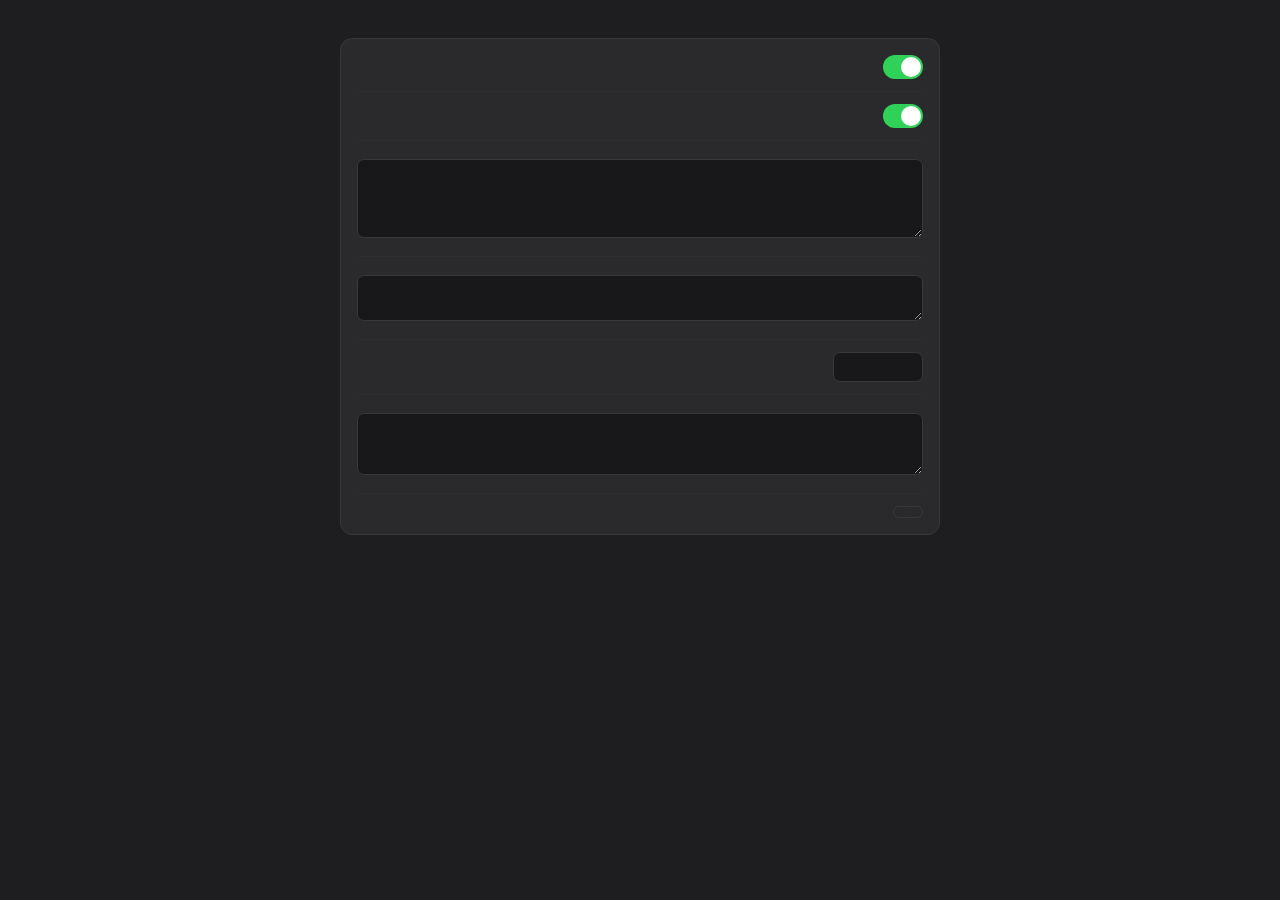
==== extension/options.html @ a84ab5f8 "Add browser extension and native messaging host The extension (Chrome, Brave, Edge) offers to take o" ====
<!doctype html>
<html><head><meta charset="utf-8"><title>sushLoad</title>
<link rel="stylesheet" href="ui.css"><link rel="stylesheet" href="options.css"></head>
<body>
<main>
  <h1 data-i18n="optTitle"></h1>
  <div class="card">
    <div class="frow"><div class="flabel"><div data-i18n="optCapture"></div><div class="muted small" data-i18n="optCaptureHint"></div></div>
      <button class="switch" id="enabled" role="switch" aria-checked="true"><i></i></button></div>
    <div class="frow"><div class="flabel"><div data-i18n="optAsk"></div><div class="muted small" data-i18n="optAskHint"></div></div>
      <button class="switch" id="ask" role="switch" aria-checked="true"><i></i></button></div>
    <div class="frow col"><div data-i18n="optTypes"></div><textarea class="field" id="exts" rows="4" spellcheck="false"></textarea>
      <div class="muted small" data-i18n="optTypesHint"></div></div>
    <div class="frow col"><div data-i18n="optDocTypes"></div><textarea class="field" id="docExts" rows="2" spellcheck="false"></textarea>
      <div class="muted small" data-i18n="optDocTypesHint"></div></div>
    <div class="frow"><div class="flabel" data-i18n="optMinSize"></div>
      <input class="field num" id="minSize" type="number" min="0" step="any"></div>
    <div class="frow col"><div data-i18n="optSites"></div><textarea class="field" id="sites" rows="3" spellcheck="false"></textarea>
      <div class="muted small" data-i18n="optSitesHint"></div></div>
    <div class="frow last"><div class="flabel"><div data-i18n="optRemembered"></div><div class="muted small" id="remembered"></div></div>
      <button class="btn" id="forget" data-i18n="optForget"></button></div>
  </div>
  <div class="small ok" id="saved"></div>
</main>
<script type="module" src="options.js"></script>
</body></html>
---- extension/ui.css ----
:root {
  --bg: #1e1e20; --surface: #2a2a2d; --sunken: #18181a; --line: #38383c; --hair: #2e2e31;
  --accent: #0a84ff; --ok: #30d158; --warn: #ffb340; --err: #ff453a; --muted: #98989d; --text: #f5f5f7;
  --font: -apple-system, "SF Pro Text", "Helvetica Neue", "Vazirmatn", "Geeza Pro", "Tahoma", system-ui, sans-serif;
  --mono: "SF Mono", ui-monospace, Menlo, monospace;
  color-scheme: dark;
}
* { box-sizing: border-box; }
html, body { margin: 0; background: var(--bg); color: var(--text); font: 13px/1.4 var(--font); -webkit-font-smoothing: antialiased; }
button, input, select, textarea { font: inherit; color: inherit; }
[hidden] { display: none !important; }
.muted { color: var(--muted); }
.small { font-size: 11.5px; }
.btn { background: var(--surface); border: 1px solid var(--line); border-radius: 7px; padding: 5px 14px; cursor: default; white-space: nowrap; }
.btn:hover { background: #333337; }
.btn:disabled { opacity: .4; pointer-events: none; }
.btn.primary { background: var(--accent); border-color: var(--accent); color: #fff; font-weight: 600; }
.btn.primary:hover { background: #2a94ff; }
.field { background: var(--sunken); border: 1px solid var(--line); border-radius: 7px; padding: 5px 9px; min-width: 0; }
.field:focus { outline: 2px solid rgba(10,132,255,.55); outline-offset: -1px; border-color: var(--accent); }
textarea.field { width: 100%; resize: vertical; font-family: var(--mono); font-size: 12px; direction: ltr; text-align: left; }
.switch { flex: none; width: 40px; height: 24px; border-radius: 12px; border: 0; background: #48484c; position: relative; padding: 0; cursor: default; transition: background .15s; }
.switch i { position: absolute; top: 2px; inset-inline-start: 2px; width: 20px; height: 20px; border-radius: 50%; background: #fff; transition: inset-inline-start .15s; }
.switch[aria-checked=true] { background: var(--ok); }
.switch[aria-checked=true] i { inset-inline-start: 18px; }
.frow { display: flex; align-items: center; gap: 16px; padding: 12px 0; border-bottom: 1px solid var(--hair); }
.frow.col { flex-direction: column; align-items: stretch; gap: 6px; }
.frow.last { border-bottom: 0; }
.flabel { flex: 1; min-width: 0; }
.dot { display: inline-block; width: 8px; height: 8px; border-radius: 50%; background: var(--muted); margin-inline-end: 7px; }
.dot.ok { background: var(--ok); } .dot.warn { background: var(--warn); } .dot.err { background: var(--err); }
---- extension/options.css ----
main { max-width: 640px; margin: 0 auto; padding: 24px 20px 40px; }
h1 { font-size: 17px; font-weight: 600; margin: 0 0 14px; }
.card { background: var(--surface); border: 1px solid var(--line); border-radius: 12px; padding: 4px 16px; }
.num { width: 90px; }
.ok { color: var(--ok); min-height: 18px; padding-top: 10px; }
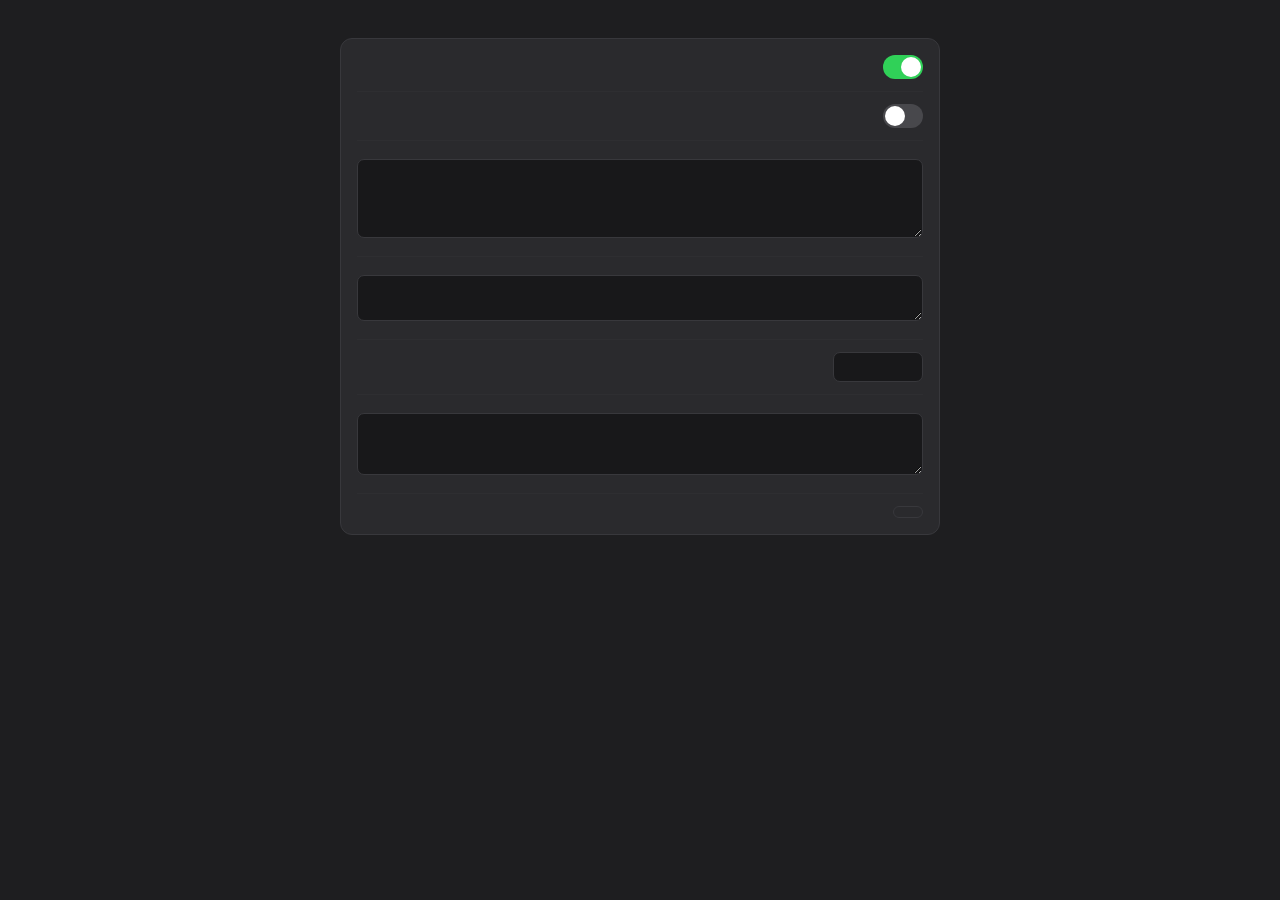
==== commit 50fb6c51: "Ask before starting downloads, notify on completion, and log to a file New downloads open a Download" ====
--- a/extension/options.html
+++ b/extension/options.html
@@ -8,7 +8,7 @@
     <div class="frow"><div class="flabel"><div data-i18n="optCapture"></div><div class="muted small" data-i18n="optCaptureHint"></div></div>
       <button class="switch" id="enabled" role="switch" aria-checked="true"><i></i></button></div>
     <div class="frow"><div class="flabel"><div data-i18n="optAsk"></div><div class="muted small" data-i18n="optAskHint"></div></div>
-      <button class="switch" id="ask" role="switch" aria-checked="true"><i></i></button></div>
+      <button class="switch" id="askFirst" role="switch" aria-checked="false"><i></i></button></div>
     <div class="frow col"><div data-i18n="optTypes"></div><textarea class="field" id="exts" rows="4" spellcheck="false"></textarea>
       <div class="muted small" data-i18n="optTypesHint"></div></div>
     <div class="frow col"><div data-i18n="optDocTypes"></div><textarea class="field" id="docExts" rows="2" spellcheck="false"></textarea>
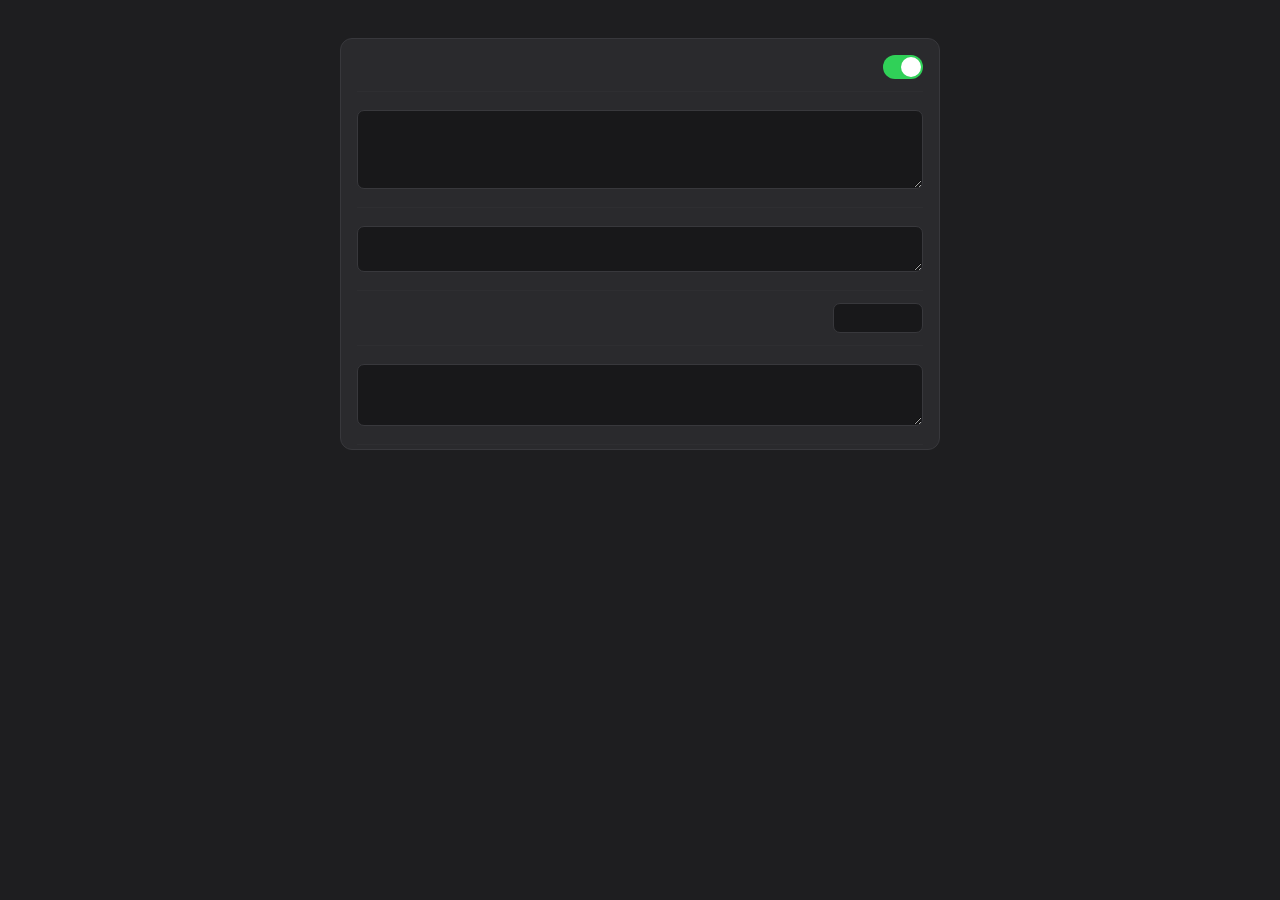
==== commit 3525e9f7: "Drop the extension's own prompt: one Download File Info dialog per download Remove the browser popup" ====
--- a/extension/options.html
+++ b/extension/options.html
@@ -7,8 +7,6 @@
   <div class="card">
     <div class="frow"><div class="flabel"><div data-i18n="optCapture"></div><div class="muted small" data-i18n="optCaptureHint"></div></div>
       <button class="switch" id="enabled" role="switch" aria-checked="true"><i></i></button></div>
-    <div class="frow"><div class="flabel"><div data-i18n="optAsk"></div><div class="muted small" data-i18n="optAskHint"></div></div>
-      <button class="switch" id="askFirst" role="switch" aria-checked="false"><i></i></button></div>
     <div class="frow col"><div data-i18n="optTypes"></div><textarea class="field" id="exts" rows="4" spellcheck="false"></textarea>
       <div class="muted small" data-i18n="optTypesHint"></div></div>
     <div class="frow col"><div data-i18n="optDocTypes"></div><textarea class="field" id="docExts" rows="2" spellcheck="false"></textarea>
@@ -17,8 +15,6 @@
       <input class="field num" id="minSize" type="number" min="0" step="any"></div>
     <div class="frow col"><div data-i18n="optSites"></div><textarea class="field" id="sites" rows="3" spellcheck="false"></textarea>
       <div class="muted small" data-i18n="optSitesHint"></div></div>
-    <div class="frow last"><div class="flabel"><div data-i18n="optRemembered"></div><div class="muted small" id="remembered"></div></div>
-      <button class="btn" id="forget" data-i18n="optForget"></button></div>
   </div>
   <div class="small ok" id="saved"></div>
 </main>
